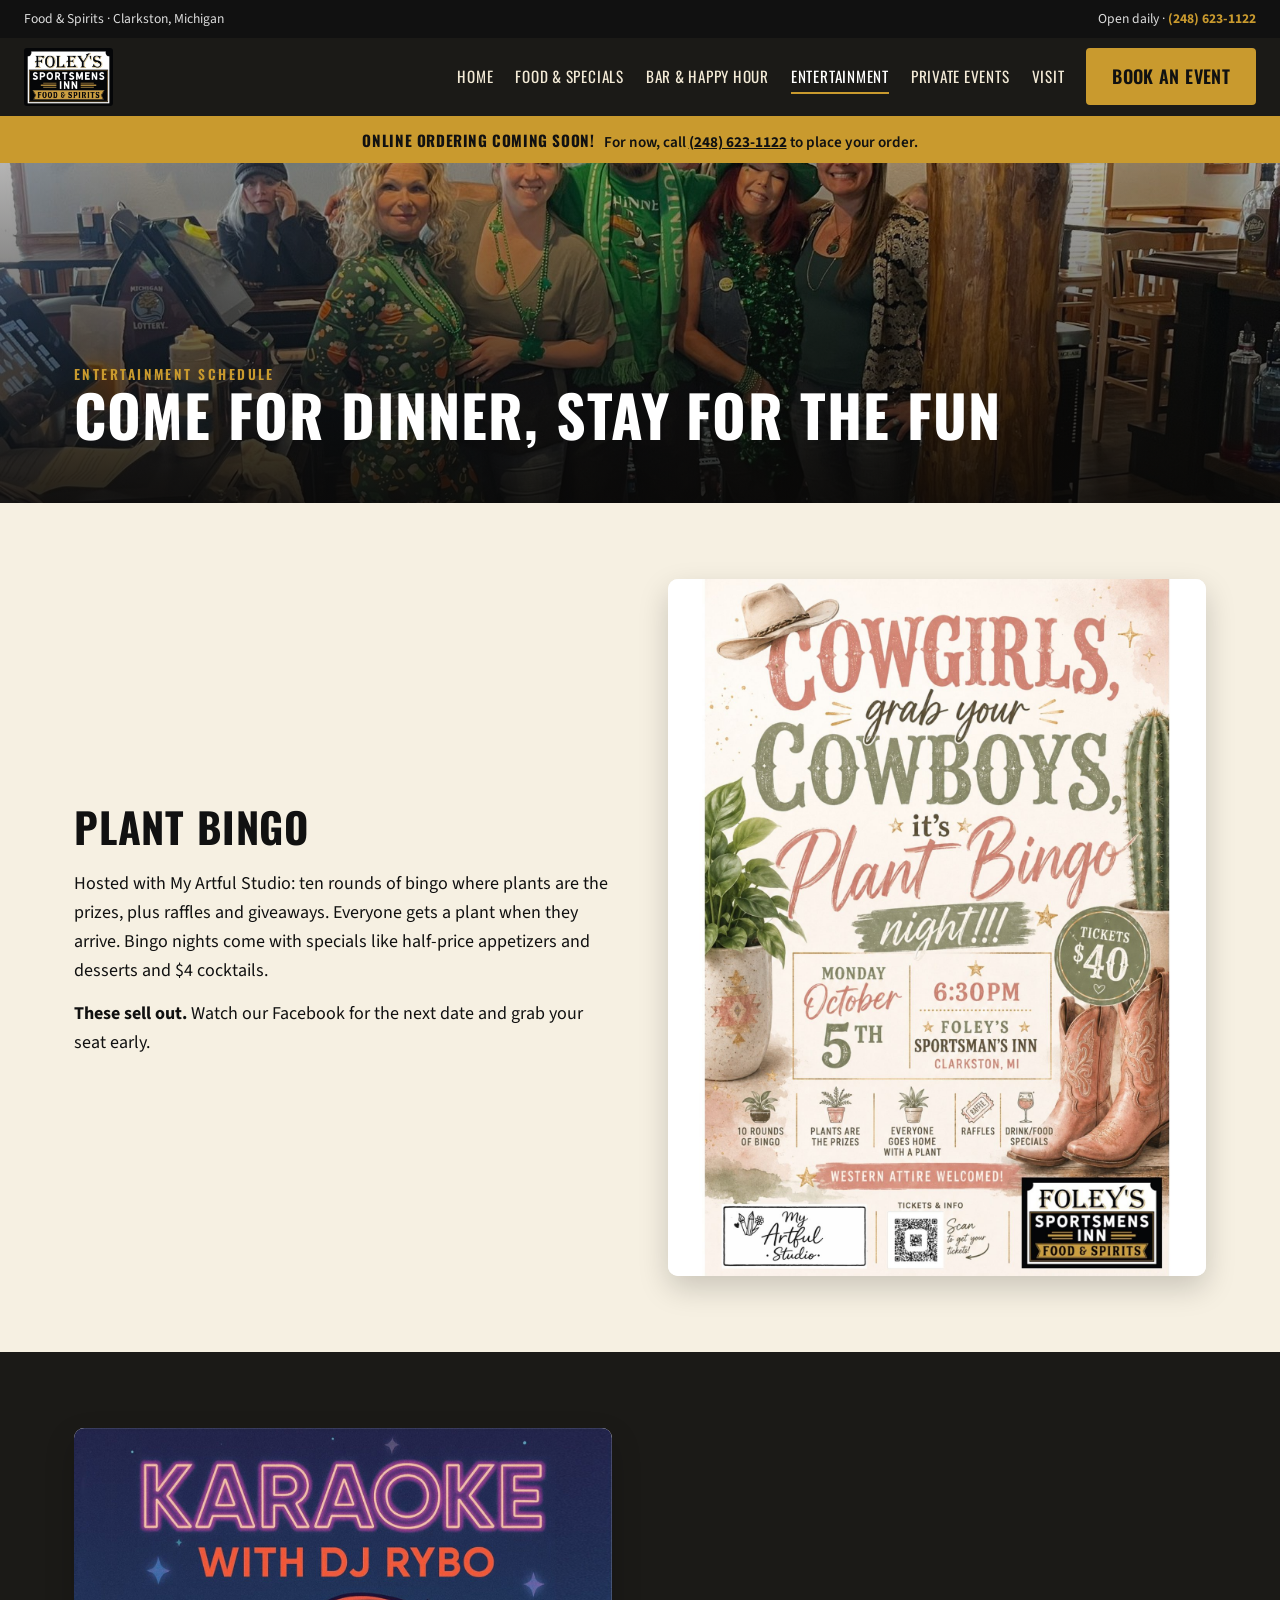
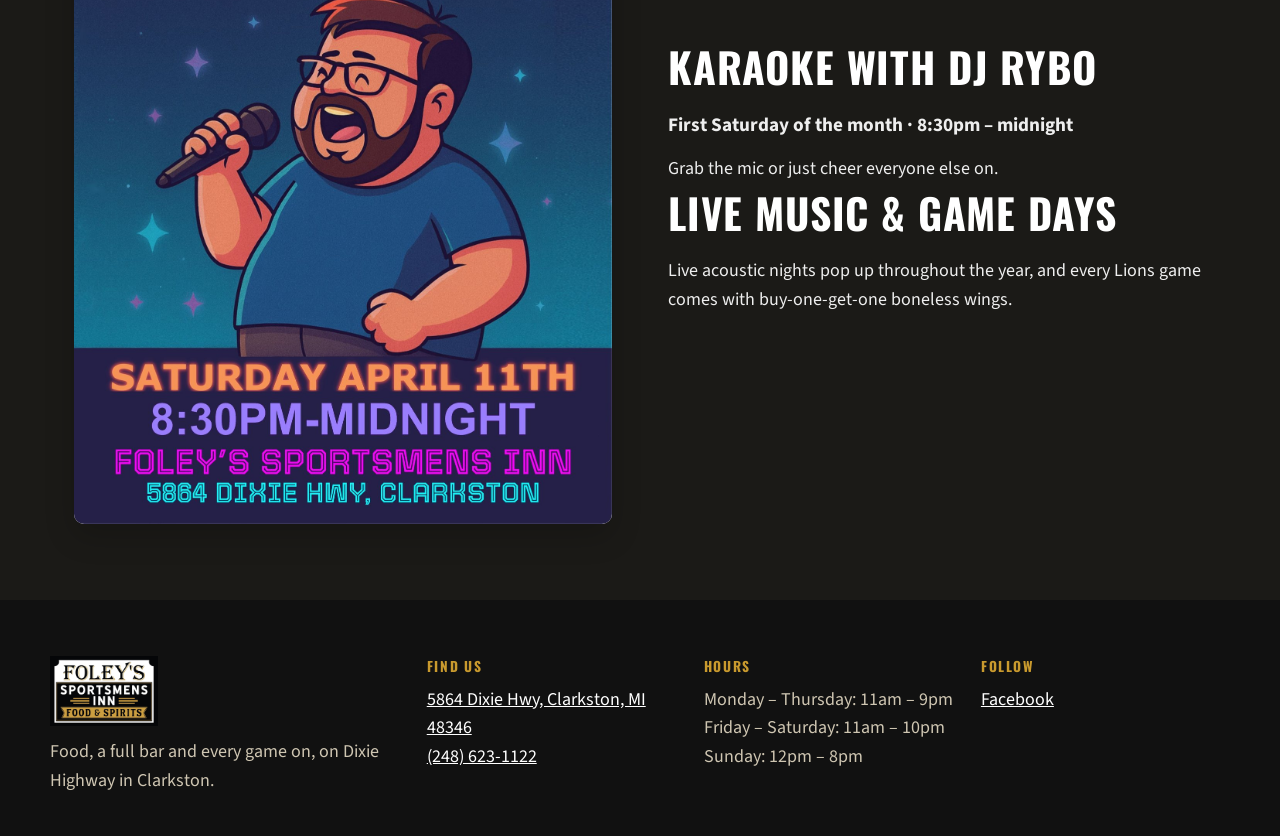
==== site/events.html @ 955fa4b8 "Foley's Sportsmens Inn website" ====
<!doctype html><html lang="en"><head><meta charset="utf-8"><meta name="viewport" content="width=device-width,initial-scale=1">
<title>Entertainment Schedule: Plant Bingo, Karaoke & More · Foley's Sportsmens Inn</title><meta name="description" content="Plant Bingo, karaoke with DJ Rybo, live music and Lions game specials at Foley's.">
<link rel="preconnect" href="https://fonts.googleapis.com"><link rel="preconnect" href="https://fonts.gstatic.com" crossorigin>
<link href="https://fonts.googleapis.com/css2?family=Oswald:wght@500;600;700&family=Playfair+Display:ital,wght@1,600&family=Source+Sans+3:wght@400;600;700&display=swap" rel="stylesheet">
<link rel="stylesheet" href="styles.css"><link rel="icon" href="images/logo.jpg">
<script type="application/ld+json">{"@context":"https://schema.org","@type":"BarOrPub","name":"Foley's Sportsmens Inn","telephone":"+1-248-623-1122",
"address":{"@type":"PostalAddress","streetAddress":"5864 Dixie Hwy","addressLocality":"Clarkston","addressRegion":"MI","postalCode":"48346"},
"openingHours":["Mo-Th 11:00-21:00","Fr-Sa 11:00-22:00","Su 12:00-20:00"],"servesCuisine":["American","Bar food"],"sameAs":["https://www.facebook.com/sportsmensgreatnorthern/"]}</script></head><body>
<div class="topbar"><span>Food & Spirits · Clarkston, Michigan</span><span>Open daily · <a href="tel:+12486231122">(248) 623-1122</a></span></div>
<header class="hdr"><a class="brand" href="index.html"><img src="images/logo.jpg" alt="Foley's Sportsmens Inn Food & Spirits logo"></a>
<button class="burger" aria-label="Menu" aria-expanded="false" onclick="this.parentElement.classList.toggle('open')"><span></span><span></span><span></span></button>
<nav><a href="index.html">Home</a><a href="menu.html">Food & Specials</a><a href="bar.html">Bar & Happy Hour</a><a href="events.html" class=on>Entertainment</a><a href="parties.html">Private Events</a><a href="visit.html">Visit</a><a class="btn" href="parties.html#inquire">Book an Event</a></nav></header>
<div class="soon"><b>Online ordering coming soon!</b> For now, call <a href="tel:+12486231122">(248) 623-1122</a> to place your order.</div>
<main>
<section class="pagehead" style="background-image:url(images/st-pats.jpg)"><div><p class="kicker">Entertainment schedule</p><h1>Come for dinner, stay for the fun</h1></div></section>
<section class="wrap split"><div>
<h2>Plant Bingo</h2><p>Hosted with My Artful Studio: ten rounds of bingo where plants are the prizes, plus raffles and giveaways. Everyone gets a plant when they arrive. Bingo nights come with specials like half-price appetizers and desserts and $4 cocktails.</p>
<p><b>These sell out.</b> Watch our Facebook for the next date and grab your seat early.</p>
</div><figure class="flyer"><img src="images/plant-bingo.jpg" alt="Plant Bingo flyer" loading="lazy"></figure></section>
<section class="dark"><div class="wrap split rev"><figure class="flyer"><img src="images/karaoke.jpg" alt="Karaoke with DJ Rybo flyer" loading="lazy"></figure><div>
<h2>Karaoke with DJ Rybo</h2><p class="big">First Saturday of the month · 8:30pm – midnight</p><p>Grab the mic or just cheer everyone else on.</p>
<h2>Live music & game days</h2><p>Live acoustic nights pop up throughout the year, and every Lions game comes with buy-one-get-one boneless wings.</p></div></div></section></main>
<footer class="ftr"><div class="fwrap">
<div><img class="flogo" src="images/logo.jpg" alt="Foley's Sportsmens Inn"><p>Food, a full bar and every game on, on Dixie Highway in Clarkston.</p></div>
<div><h4>Find us</h4><p><a href="https://www.google.com/maps/search/?api=1&query=Foley%27s+Sportsmens+Inn+5864+Dixie+Hwy+Clarkston+MI">5864 Dixie Hwy, Clarkston, MI 48346</a><br><a href="tel:+12486231122">(248) 623-1122</a></p></div>
<div><h4>Hours</h4><p>Monday – Thursday: 11am – 9pm<br>Friday – Saturday: 11am – 10pm<br>Sunday: 12pm – 8pm</p></div>
<div><h4>Follow</h4><p><a href="https://www.facebook.com/sportsmensgreatnorthern/">Facebook</a></p></div></div></footer></body></html>
---- site/styles.css ----
:root{--ink:#111;--char:#1b1a17;--cream:#f6f0e2;--gold:#c99a2e;--gold-d:#a37a1b;--soft:#5c574d;--line:#e2d8c2;--r:10px;--sh:0 12px 30px rgba(0,0,0,.18)}
*{box-sizing:border-box;margin:0}
body{font-family:'Source Sans 3',system-ui,sans-serif;font-size:18px;line-height:1.6;color:var(--ink);background:var(--cream)}
img{max-width:100%;display:block}
a{color:inherit}
h1,h2,h3,.btn,.ticker b,.kicker{font-family:'Oswald',sans-serif;text-transform:uppercase;letter-spacing:.02em}
h1{font-size:clamp(2.6rem,6vw,5rem);line-height:1}
h1 em,h2 em{font-family:'Playfair Display',serif;text-transform:none;font-style:italic;color:var(--gold)}
h2{font-size:clamp(1.8rem,3.4vw,2.6rem);line-height:1.1;margin:.15em 0 .5em}
h3{font-size:1.15rem}
p+p{margin-top:.8em}
.kicker{color:var(--gold-d);font-size:.85rem;letter-spacing:.18em;font-weight:600}
.kicker.gold{color:var(--gold)}
.wrap{max-width:1180px;margin:0 auto;padding:76px 24px}
.btn{display:inline-block;background:var(--gold);color:var(--ink);text-decoration:none;font-weight:600;padding:12px 24px;border:2px solid var(--gold);border-radius:4px;transition:.15s}
.btn:hover{background:var(--gold-d);border-color:var(--gold-d)}
.btn.line{background:transparent;color:#fff;border-color:#fff}
.btn.line:hover{background:#fff;color:var(--ink)}
.btn.big{padding:15px 30px;font-size:1.05rem}
.topbar{background:var(--ink);color:#ddd;font-size:.85rem;display:flex;justify-content:space-between;flex-wrap:wrap;gap:10px;padding:8px 24px}
.topbar a{color:var(--gold);font-weight:700;text-decoration:none}
.hdr{position:sticky;top:0;z-index:30;background:var(--char);display:flex;align-items:center;justify-content:space-between;padding:10px 24px;border-bottom:3px solid var(--gold)}
.brand img{height:58px;width:auto;border-radius:3px}
.hdr nav{display:flex;align-items:center;gap:22px}
.hdr nav a:not(.btn){color:#f3ead6;text-decoration:none;font-family:'Oswald',sans-serif;text-transform:uppercase;font-size:.95rem;letter-spacing:.05em;padding:4px 0;border-bottom:2px solid transparent}
.hdr nav a.on,.hdr nav a:not(.btn):hover{border-color:var(--gold);color:#fff}
.burger{display:none;background:none;border:0;padding:8px;cursor:pointer}
.burger span{display:block;width:26px;height:3px;background:#fff;margin:5px 0}
.hero{min-height:680px;background-size:cover;background-position:center 60%;position:relative;display:flex;align-items:center}
.hero::before{content:"";position:absolute;inset:0;background:linear-gradient(90deg,rgba(10,9,8,.92) 0%,rgba(10,9,8,.7) 45%,rgba(10,9,8,.15) 100%)}
.hero-in{position:relative;max-width:1180px;width:100%;margin:0 auto;padding:80px 24px;color:#fff}
.hero .kicker{color:var(--gold)}
.hero h1{margin:.2em 0 .35em}
.lede{font-size:1.2rem;max-width:32em;color:#eee}
.ctas{display:flex;flex-wrap:wrap;gap:14px;margin-top:28px}
.ticker{display:grid;grid-template-columns:repeat(4,1fr);background:var(--gold)}
.ticker div{padding:20px 14px;text-align:center;border-right:1px solid rgba(0,0,0,.15)}
.ticker div:last-child{border:0}
.ticker b{display:block;font-size:1.25rem}
.ticker span{font-weight:600;font-size:.95rem}
.split{display:grid;grid-template-columns:1fr 1fr;gap:56px;align-items:center}
.split.rev>figure{order:-1}
figure img{width:100%;max-height:560px;object-fit:cover;border-radius:var(--r);box-shadow:var(--sh)}
blockquote{margin-top:22px;padding:18px 22px;border-left:5px solid var(--gold);background:#fff;border-radius:6px;font-style:italic}
blockquote cite{display:block;margin-top:6px;font-style:normal;font-weight:700;font-size:.85rem;color:var(--soft)}
.dark{background:var(--char);color:#eee}
.dark h2{color:#fff}
.dark .kicker{color:var(--gold)}
.cards{display:grid;grid-template-columns:repeat(4,1fr);gap:20px;margin-top:10px}
.card{background:#24221d;border-radius:var(--r);overflow:hidden}
.card img{aspect-ratio:4/3;object-fit:cover;width:100%}
.card h3{padding:14px 16px 2px;color:#fff}
.card p{padding:0 16px 18px;color:#cfc6b2;font-size:.95rem}
.center{text-align:center;margin-top:30px}
.band{background:linear-gradient(135deg,#2b2620,#14120f);color:#eee}
.band h2{color:#fff}
.btn.gold{background:var(--gold)}
.big{font-size:1.2rem;font-weight:700}
.pagehead{min-height:340px;background-size:cover;background-position:center;position:relative;display:flex;align-items:flex-end}
.pagehead::before{content:"";position:absolute;inset:0;background:linear-gradient(0deg,rgba(10,9,8,.9),rgba(10,9,8,.3))}
.pagehead div{position:relative;max-width:1180px;width:100%;margin:0 auto;padding:48px 24px;color:#fff}
.pagehead .kicker{color:var(--gold)}
.pagehead h1{font-size:clamp(2.2rem,5vw,3.6rem);margin-bottom:.2em}
.wrap>h2{margin-top:36px}
.menu{display:grid;grid-template-columns:1fr 1fr;gap:6px 40px}
.menu div{padding:16px 0;border-bottom:1px solid var(--line)}
.menu em{font-style:normal;font-family:'Source Sans 3';font-size:.72rem;font-weight:700;text-transform:uppercase;letter-spacing:.06em;background:var(--ink);color:var(--gold);padding:2px 8px;border-radius:3px;margin-left:6px;vertical-align:middle}
.menu p{color:var(--soft);font-size:.97rem}
.gallery{display:grid;grid-template-columns:repeat(auto-fit,minmax(220px,1fr));gap:14px;margin:28px 0 8px}
.gallery img{aspect-ratio:1;object-fit:cover;width:100%;border-radius:8px}
.note{margin-top:30px;background:var(--ink);color:var(--gold);padding:16px 20px;border-radius:6px;font-weight:700;text-align:center}
.hh{background:var(--char);color:#fff;padding:28px 30px;border-radius:var(--r);border:2px solid var(--gold)}
.hh h3{color:var(--gold);margin-top:6px}
.hh ul{list-style:none;padding:0;margin:8px 0 18px}
.hh li{display:flex;justify-content:space-between;border-bottom:1px dashed #555;padding:6px 0}
.small{font-size:.92rem;color:var(--soft);margin-top:14px}
.hours{border-collapse:collapse;margin-bottom:18px}
.hours td{padding:8px 26px 8px 0;border-bottom:1px solid var(--line)}
.map{width:100%;height:420px;border:0;border-radius:var(--r);box-shadow:var(--sh)}
.ftr{background:var(--ink);color:#cfc6b2;padding:56px 24px 40px}
.fwrap{max-width:1180px;margin:0 auto;display:grid;grid-template-columns:1.4fr 1fr 1fr 1fr;gap:28px}
.flogo{height:70px;width:auto;margin-bottom:12px}
.ftr h4{color:var(--gold);font-family:'Oswald';text-transform:uppercase;letter-spacing:.12em;font-size:.85rem;margin-bottom:8px}
.ftr a{color:#fff}
@media(max-width:980px){
 .burger{display:block}
 .hdr nav{display:none;position:absolute;left:0;right:0;top:100%;background:var(--char);flex-direction:column;align-items:stretch;padding:10px 24px 20px;gap:0}
 .hdr.open nav{display:flex}
 .hdr nav a:not(.btn){padding:12px 0;border-bottom:1px solid #333}
 .hdr nav .btn{margin-top:12px;text-align:center}
 .hero{min-height:560px}
 .hero::before{background:linear-gradient(0deg,rgba(10,9,8,.92) 30%,rgba(10,9,8,.45))}
 .split{grid-template-columns:1fr;gap:32px}
 .split.rev>figure{order:0}
 .cards{grid-template-columns:1fr 1fr}
 .ticker{grid-template-columns:1fr 1fr}
 .ticker div:nth-child(2){border-right:0}
 .menu{grid-template-columns:1fr}
 .fwrap{grid-template-columns:1fr 1fr}
 .wrap{padding:52px 20px}
}
@media(max-width:520px){.cards{grid-template-columns:1fr}.fwrap{grid-template-columns:1fr}.topbar span:first-child{display:none}.brand img{height:46px}}

figure.flyer img{object-fit:contain;max-height:none;height:auto;background:#fff}
.inq{background:#24221d;padding:26px;border-radius:10px;display:grid;gap:14px}
.inq label{display:grid;gap:6px;font-weight:600;color:#f3ead6;font-size:.95rem}
.inq input,.inq select,.inq textarea{font:inherit;padding:11px 12px;border-radius:6px;border:1px solid #4a463d;background:#fff;color:#111}
.inq .row{display:grid;grid-template-columns:1fr 1fr;gap:14px}
.inq .btn{justify-self:start;cursor:pointer}
.hp{position:absolute;left:-9999px}
.formmsg{color:var(--gold);font-weight:700;min-height:1.4em}
@media(max-width:520px){.inq .row{grid-template-columns:1fr}}

.mjump{position:sticky;top:78px;z-index:15;background:var(--ink);display:flex;gap:6px;overflow-x:auto;padding:10px 24px;scrollbar-width:none}
.mjump a{flex:none;color:#f3ead6;text-decoration:none;font-family:'Oswald';text-transform:uppercase;font-size:.85rem;letter-spacing:.06em;padding:6px 12px;border:1px solid #3a372f;border-radius:99px}
.mjump a:hover{border-color:var(--gold);color:var(--gold)}
.msec{scroll-margin-top:150px;margin-bottom:40px}
.mnote{color:var(--soft);font-style:italic;max-width:62em;margin:-6px 0 14px}
.mgrid{display:grid;grid-template-columns:1fr 1fr;gap:0 44px}
.mi{padding:14px 0;border-bottom:1px solid var(--line)}
.mh{display:flex;justify-content:space-between;align-items:baseline;gap:14px}
.mp{font-family:'Oswald';color:var(--gold-d);font-weight:600;white-space:nowrap;text-align:right}
.mi p{color:var(--soft);font-size:.96rem;margin-top:3px}
.fine{font-size:.8rem;color:var(--soft);margin-top:26px}
@media(max-width:980px){.mgrid{grid-template-columns:1fr}.mjump{top:72px}.mh{flex-wrap:wrap}}

.feat{background:var(--char)}.feat .wrap{padding:54px 24px}.feat h2{color:#fff}.feat .kicker{color:var(--gold)}
.fgrid{display:grid;grid-template-columns:repeat(3,1fr);gap:20px}
.fcard{display:block;background:#24221d;border-radius:12px;overflow:hidden;text-decoration:none;transition:transform .18s}
.fcard:hover{transform:translateY(-4px)}
.fcard img{width:100%;aspect-ratio:4/3;object-fit:cover}
.fcard>div{padding:14px 16px 18px}.fcard h3{color:#fff;font-size:1.05rem}.fcard p{color:#cfc6b2;font-size:.92rem;margin-top:4px}.fcard .mp{color:var(--gold)}
.mban{width:100%;height:260px;object-fit:cover;border-radius:12px;margin-bottom:18px;box-shadow:var(--sh)}
@media(max-width:980px){.fgrid{grid-template-columns:1fr 1fr}.mban{height:200px}}
@media(max-width:560px){.fgrid{grid-template-columns:1fr}}

.soon{background:var(--gold);color:var(--ink);text-align:center;padding:9px 16px;font-weight:600;font-size:.95rem}
.soon b{font-family:'Oswald',sans-serif;text-transform:uppercase;letter-spacing:.04em;margin-right:6px}.soon a{color:var(--ink);font-weight:700}
.soonbox{background:var(--char);color:#eee}.soonbox>div{max-width:1180px;margin:0 auto;padding:34px 24px;text-align:center}.soonbox h2{color:#fff;margin:.1em 0 .3em}.soonbox .kicker{color:var(--gold)}.soonbox p{max-width:40em;margin:0 auto 18px}
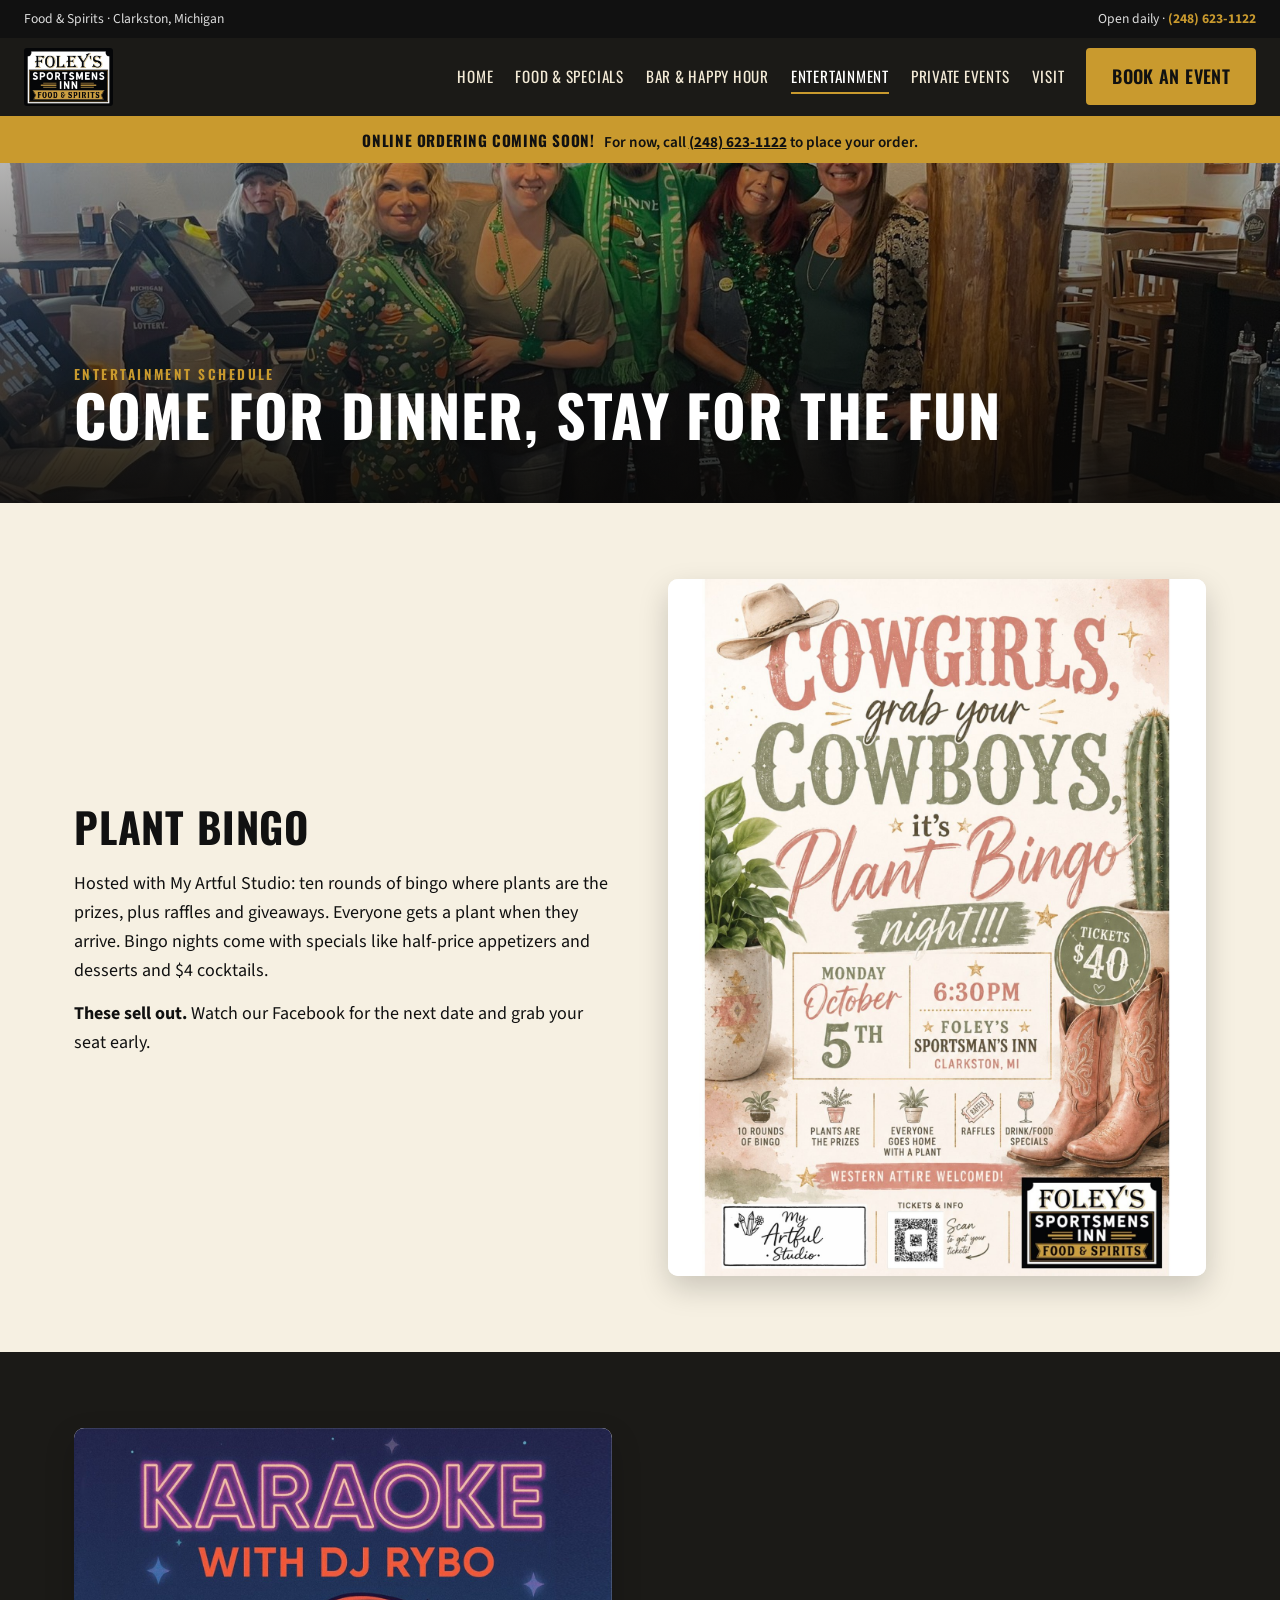
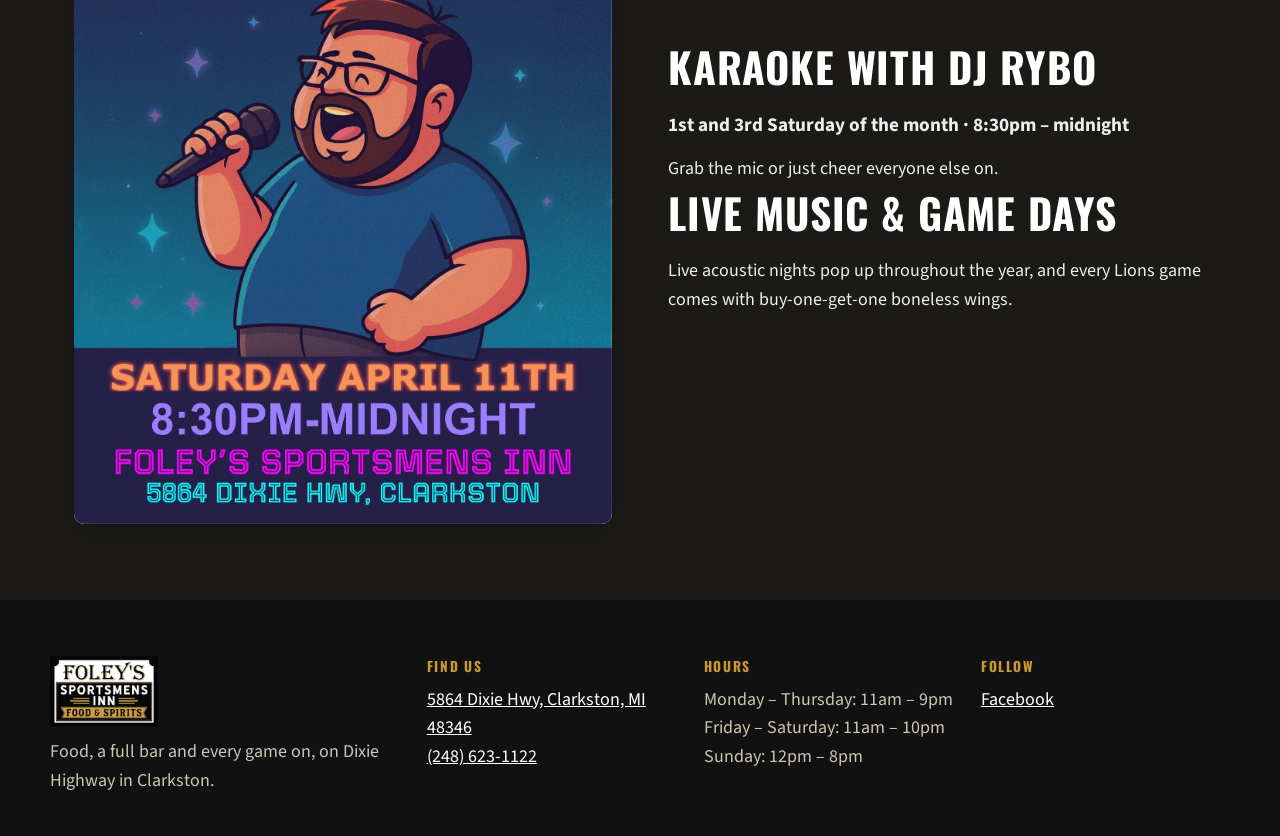
==== commit 9e4ddd8b: "Updated entertainment karaoke schedule to 1st and 3rd Saturday" ====
--- a/site/events.html
+++ b/site/events.html
@@ -18,7 +18,7 @@
 <p><b>These sell out.</b> Watch our Facebook for the next date and grab your seat early.</p>
 </div><figure class="flyer"><img src="images/plant-bingo.jpg" alt="Plant Bingo flyer" loading="lazy"></figure></section>
 <section class="dark"><div class="wrap split rev"><figure class="flyer"><img src="images/karaoke.jpg" alt="Karaoke with DJ Rybo flyer" loading="lazy"></figure><div>
-<h2>Karaoke with DJ Rybo</h2><p class="big">First Saturday of the month · 8:30pm – midnight</p><p>Grab the mic or just cheer everyone else on.</p>
+<h2>Karaoke with DJ Rybo</h2><p class="big">1st and 3rd Saturday of the month · 8:30pm – midnight</p><p>Grab the mic or just cheer everyone else on.</p>
 <h2>Live music & game days</h2><p>Live acoustic nights pop up throughout the year, and every Lions game comes with buy-one-get-one boneless wings.</p></div></div></section></main>
 <footer class="ftr"><div class="fwrap">
 <div><img class="flogo" src="images/logo.jpg" alt="Foley's Sportsmens Inn"><p>Food, a full bar and every game on, on Dixie Highway in Clarkston.</p></div>
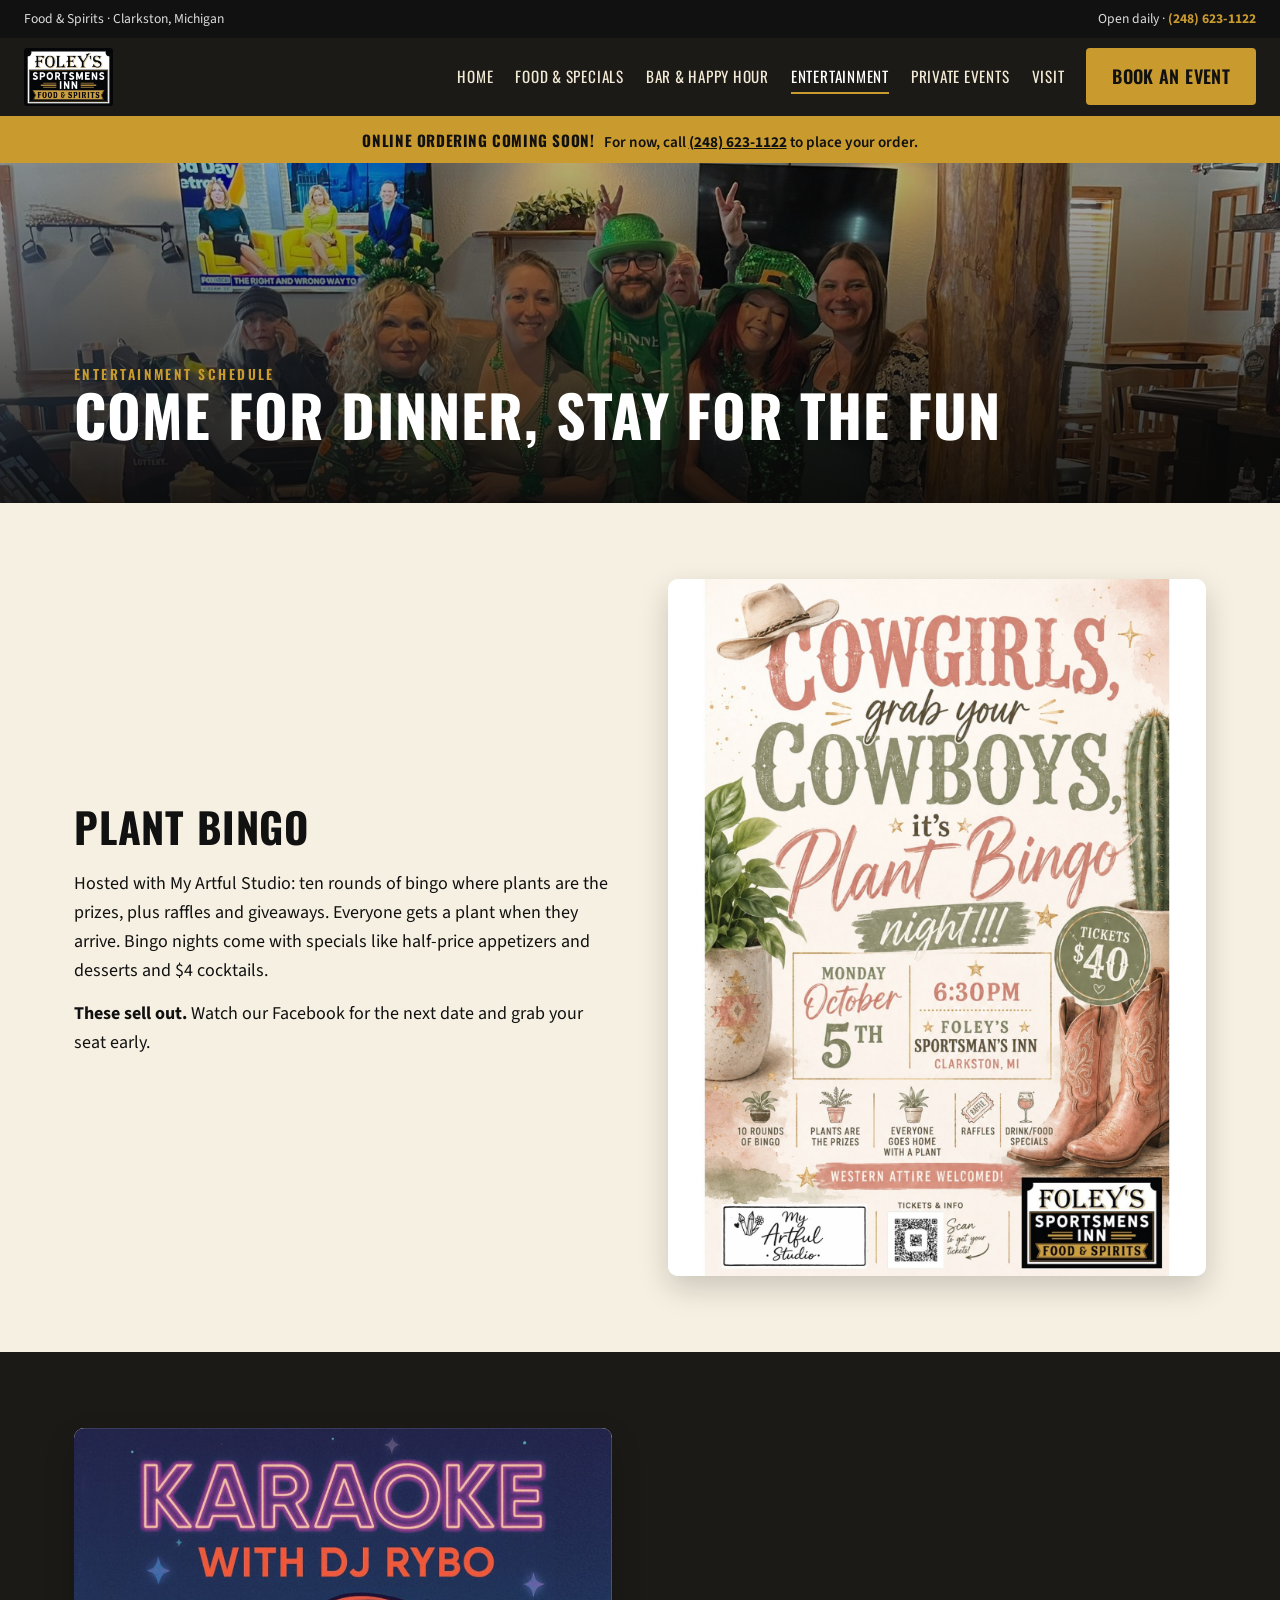
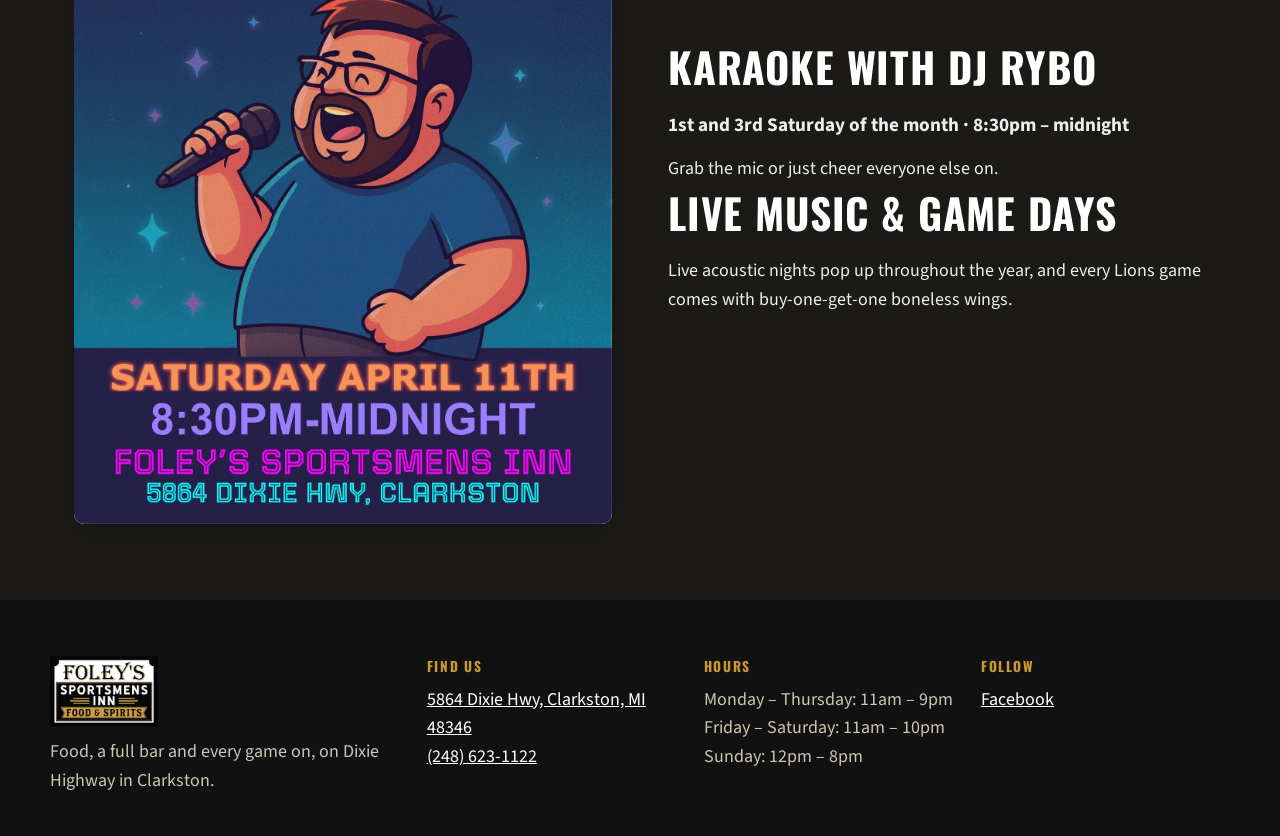
==== commit b7dcbda7: "Entertainment header: show faces, not chests" ====
--- a/site/events.html
+++ b/site/events.html
@@ -12,7 +12,7 @@
 <nav><a href="index.html">Home</a><a href="menu.html">Food & Specials</a><a href="bar.html">Bar & Happy Hour</a><a href="events.html" class=on>Entertainment</a><a href="parties.html">Private Events</a><a href="visit.html">Visit</a><a class="btn" href="parties.html#inquire">Book an Event</a></nav></header>
 <div class="soon"><b>Online ordering coming soon!</b> For now, call <a href="tel:+12486231122">(248) 623-1122</a> to place your order.</div>
 <main>
-<section class="pagehead" style="background-image:url(images/st-pats.jpg)"><div><p class="kicker">Entertainment schedule</p><h1>Come for dinner, stay for the fun</h1></div></section>
+<section class="pagehead" style="background-image:url(images/st-pats.jpg);background-position:center 28%"><div><p class="kicker">Entertainment schedule</p><h1>Come for dinner, stay for the fun</h1></div></section>
 <section class="wrap split"><div>
 <h2>Plant Bingo</h2><p>Hosted with My Artful Studio: ten rounds of bingo where plants are the prizes, plus raffles and giveaways. Everyone gets a plant when they arrive. Bingo nights come with specials like half-price appetizers and desserts and $4 cocktails.</p>
 <p><b>These sell out.</b> Watch our Facebook for the next date and grab your seat early.</p>
